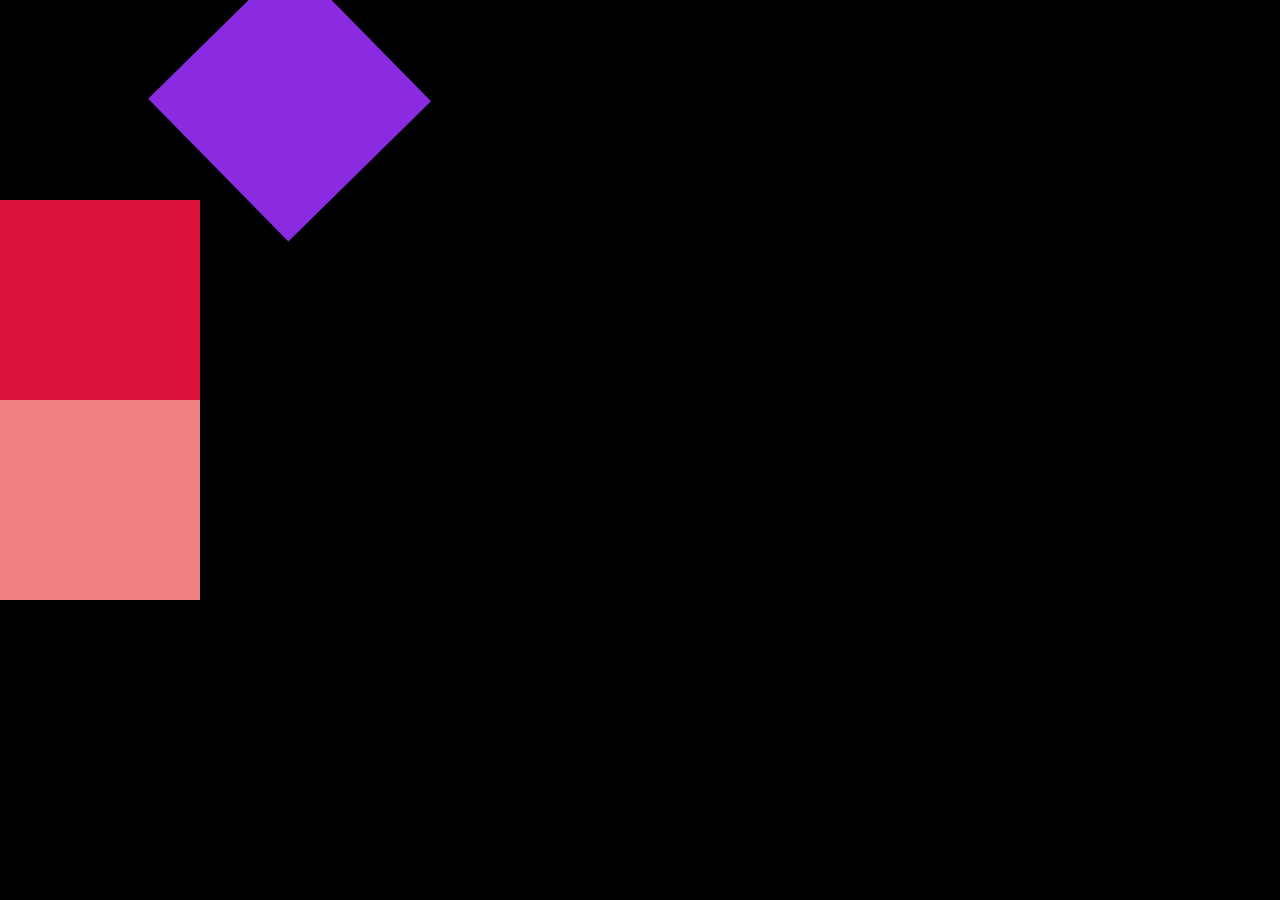
==== Basics/index.html @ 1b546510 "Initial commit" ====
<!DOCTYPE html>
<html lang="en">
<head>
    <meta charset="UTF-8">
    <meta name="viewport" content="width=device-width, initial-scale=1.0">
    <title>Document</title>
    <link rel="stylesheet" href="style.css">
</head>
<body>
    <div id="box">

    </div>
    <div id="box1">

    </div>
    <div id="box2">

    </div>
    <!-- <h1>hello I am h1</h1>
    <h1>hey I am h1</h1>
    <h1>hiii</h1> -->
    <script src="https://cdnjs.cloudflare.com/ajax/libs/gsap/3.13.0/gsap.min.js" integrity="sha512-NcZdtrT77bJr4STcmsGAESr06BYGE8woZdSdEgqnpyqac7sugNO+Tr4bGwGF3MsnEkGKhU2KL2xh6Ec+BqsaHA==" crossorigin="anonymous" referrerpolicy="no-referrer"></script>
    <script src="script.js"></script>
</body>
</html>
---- Basics/style.css ----
*{
    margin: 0;
    padding: 0;
    box-sizing: border-box;
    font-family: gilroy;
}
html,body{
    height:100%;
    width: 100%;
}
body{
    background-color: black;
    color: white;
}
#box1{
    height: 200px;
    width: 200px;
    background-color: crimson;

}
#box2{
    height: 200px;
    width: 200px;
    background-color: lightcoral;
}
#box{
    height: 200px;
    width: 200px;
    background-color: blueviolet;
}
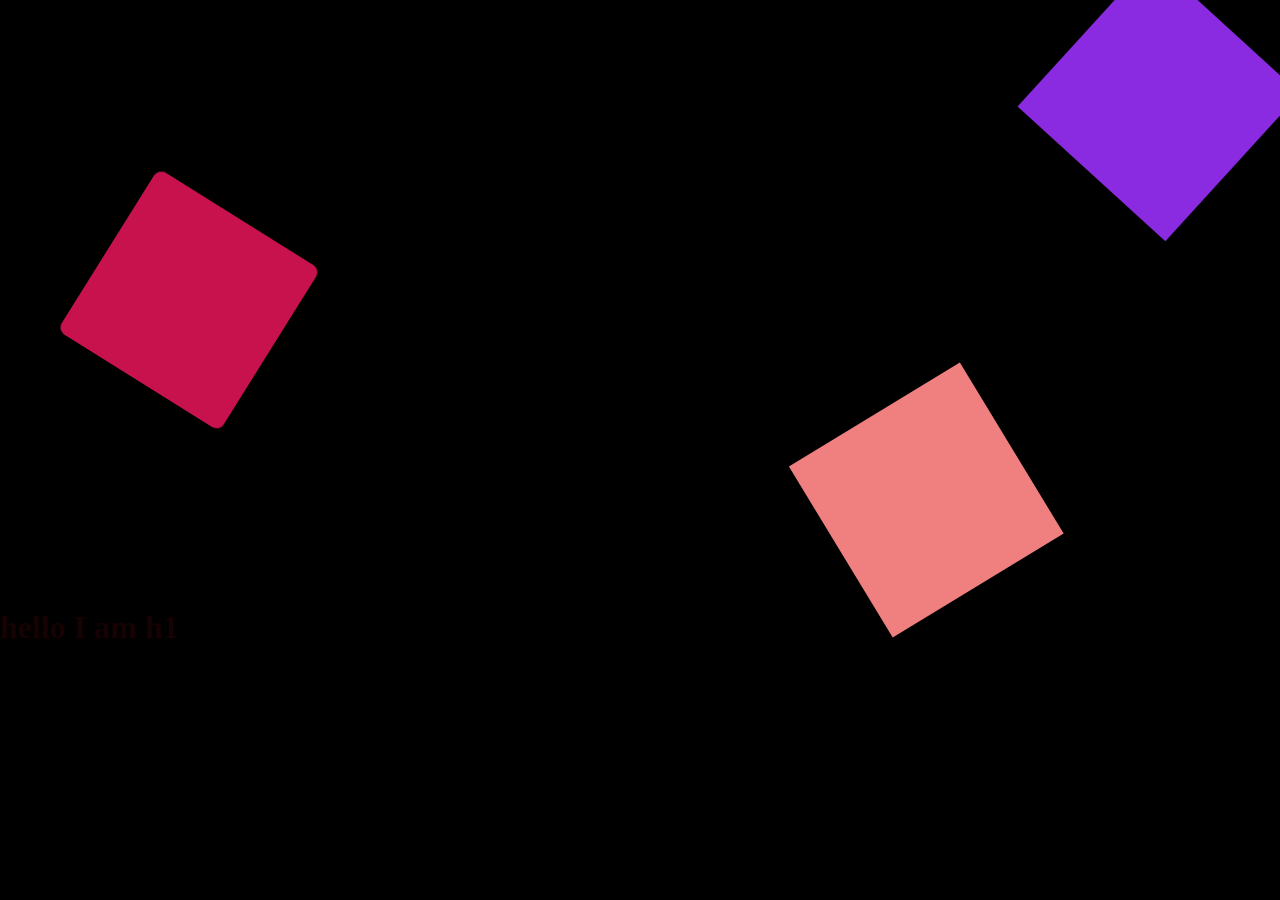
==== commit a67822e0: "Updated changes" ====
--- a/Basics/index.html
+++ b/Basics/index.html
@@ -16,9 +16,9 @@
     <div id="box2">
 
     </div>
-    <!-- <h1>hello I am h1</h1>
+    <h1>hello I am h1</h1>
     <h1>hey I am h1</h1>
-    <h1>hiii</h1> -->
+    <h1>hiii</h1>
     <script src="https://cdnjs.cloudflare.com/ajax/libs/gsap/3.13.0/gsap.min.js" integrity="sha512-NcZdtrT77bJr4STcmsGAESr06BYGE8woZdSdEgqnpyqac7sugNO+Tr4bGwGF3MsnEkGKhU2KL2xh6Ec+BqsaHA==" crossorigin="anonymous" referrerpolicy="no-referrer"></script>
     <script src="script.js"></script>
 </body>
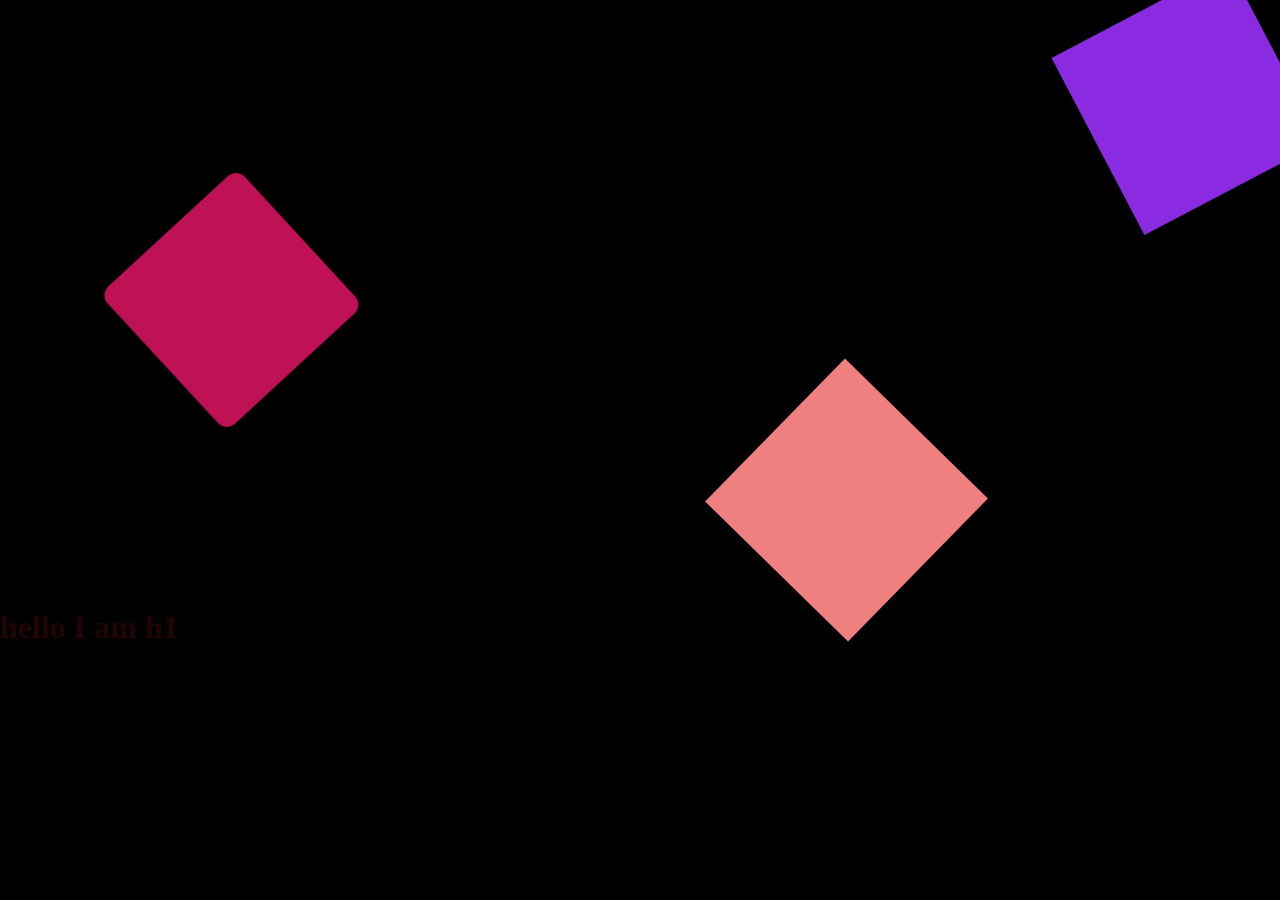
==== commit bde06632: "updated something" ====
--- a/Basics/index.html
+++ b/Basics/index.html
@@ -1,25 +1,40 @@
-<!DOCTYPE html>
+<!DOCTYPE html> 
+<!-- Declares this file as an HTML5 document -->
+
 <html lang="en">
 <head>
     <meta charset="UTF-8">
+    <!-- Ensures correct character encoding (supports emojis, multiple languages) -->
+
     <meta name="viewport" content="width=device-width, initial-scale=1.0">
+    <!-- Makes the website responsive on mobile devices -->
+
     <title>Document</title>
+    <!-- Title of the webpage (shown in browser tab) -->
+
     <link rel="stylesheet" href="style.css">
+    <!-- External CSS file for styling -->
 </head>
+
 <body>
-    <div id="box">
 
-    </div>
-    <div id="box1">
+    <!-- Empty divs that can be animated using GSAP -->
+    <div id="box"></div>
+    <div id="box1"></div>
+    <div id="box2"></div>
 
-    </div>
-    <div id="box2">
-
-    </div>
+    <!-- Three h1 elements for testing GSAP animations -->
     <h1>hello I am h1</h1>
     <h1>hey I am h1</h1>
     <h1>hiii</h1>
-    <script src="https://cdnjs.cloudflare.com/ajax/libs/gsap/3.13.0/gsap.min.js" integrity="sha512-NcZdtrT77bJr4STcmsGAESr06BYGE8woZdSdEgqnpyqac7sugNO+Tr4bGwGF3MsnEkGKhU2KL2xh6Ec+BqsaHA==" crossorigin="anonymous" referrerpolicy="no-referrer"></script>
+
+    <!-- GSAP Animation Library -->
+    <script src="https://cdnjs.cloudflare.com/ajax/libs/gsap/3.13.0/gsap.min.js"
+        integrity="sha512-NcZdtrT77bJr4STcmsGAESr06BYGE8woZdSdEgqnpyqac7sugNO+Tr4bGwGF3MsnEkGKhU2KL2xh6Ec+BqsaHA=="
+        crossorigin="anonymous" referrerpolicy="no-referrer"></script>
+
+    <!-- Your custom JavaScript file where you write GSAP animations -->
     <script src="script.js"></script>
+
 </body>
-</html>+</html>
--- a/Basics/style.css
+++ b/Basics/style.css
@@ -1,30 +1,45 @@
+/* Reset default browser styles  
+   - Remove all margins & padding
+   - Use border-box (width includes padding + border)
+   - Set a clean global font */
 *{
     margin: 0;
     padding: 0;
     box-sizing: border-box;
     font-family: gilroy;
 }
+
+/* Make sure the HTML and BODY cover the full screen */
 html,body{
     height:100%;
     width: 100%;
 }
+
+/* Body styling  
+   - Black background  
+   - White text (for contrast) */
 body{
     background-color: black;
     color: white;
 }
+
+/* --- BOX 1 STYLE --- */
 #box1{
-    height: 200px;
-    width: 200px;
-    background-color: crimson;
+    height: 200px;             /* Fixed height */
+    width: 200px;              /* Fixed width */
+    background-color: crimson; /* Red box */
+}
 
-}
+/* --- BOX 2 STYLE --- */
 #box2{
     height: 200px;
     width: 200px;
-    background-color: lightcoral;
+    background-color: lightcoral; /* Light reddish box */
 }
+
+/* --- BOX 3 (#box) STYLE --- */
 #box{
     height: 200px;
     width: 200px;
-    background-color: blueviolet;
+    background-color: blueviolet; /* Purple box */
 }
